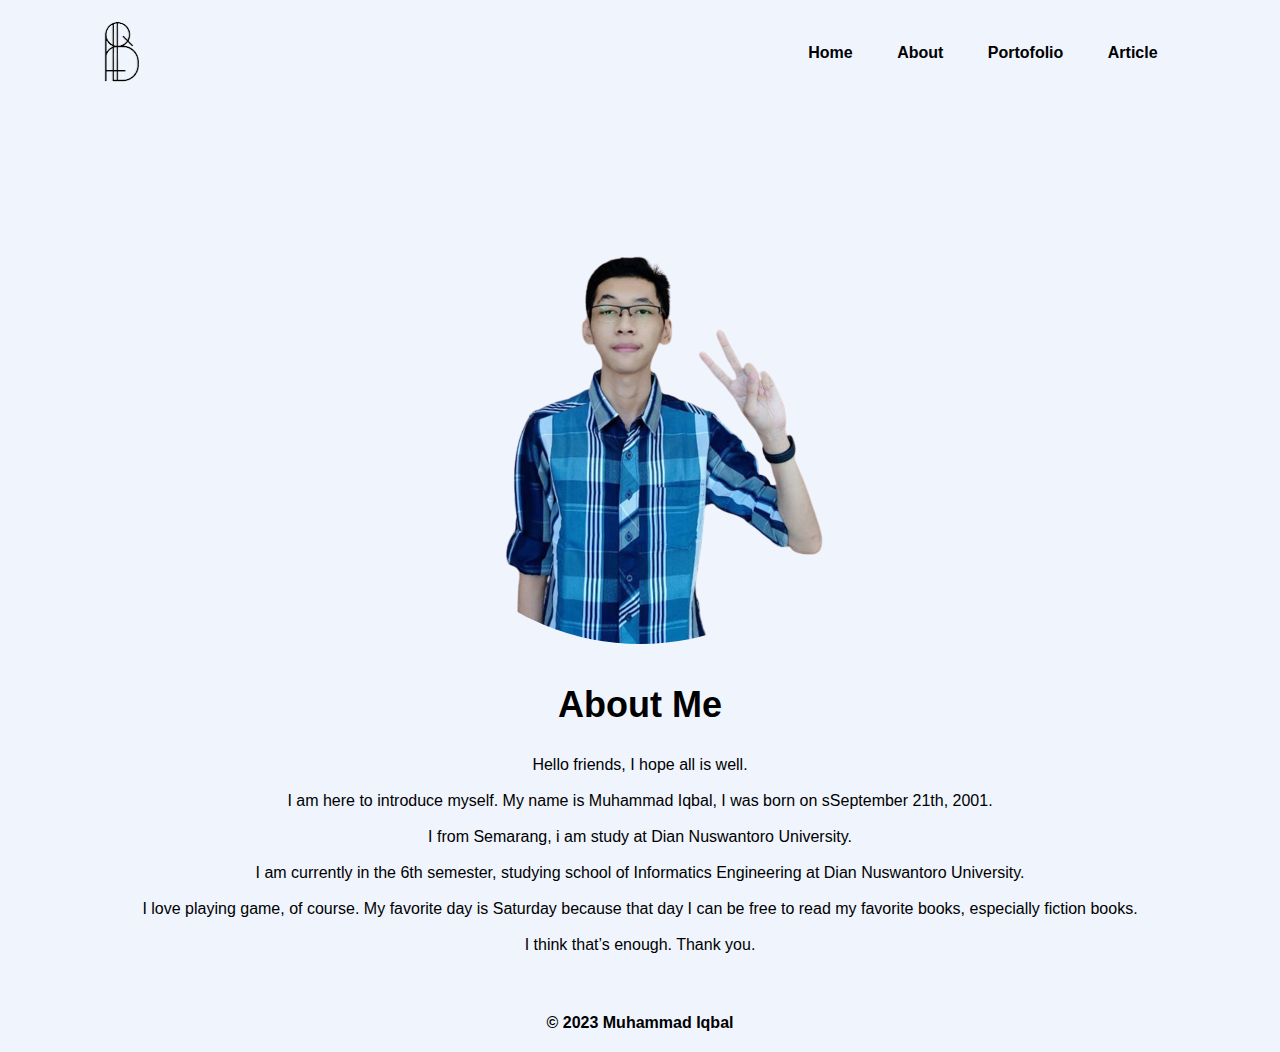
==== about.html @ 4523c691 "Menyelesaikan web portofolio" ====
<DOCTYPE html>
<html lang="en">
<head>
    <meta charset="UTF-8">
    <meta http-equiz=""X-UA-Compatible" content="IE=edge">
    <meta name="viewport" content="width=device-width, initial-scale=1.0">
    <title>About Me</title>
    <link rel="stylesheet" href="about.css">
</head>
<body>
    <div class="hero">
        <nav>
            <img src="image/iqbal.png" class="logo">
            <ul>
                <li><a href="index.html">Home</a></li>
                <li><a href="about.html">About</a></li>
                <li><a href="portofolio.html">Portofolio</a></li>
                <li><a href="article.html">Article</a></li>
            </ul>
        </nav>
    </header>
    <main>
      <section class="about">
        <center><img src="image/gambariqbal.png" alt="Profile Picture"></center>
        <center><h2>About Me</h2></center>
        <p>
            <center>Hello friends, I hope all is well.</center>
            <center><br>I am here to introduce myself. My name is Muhammad Iqbal, I was born on sSeptember 21th, 2001.</center> 
            <center><br>I from Semarang, i am study at Dian Nuswantoro University.</center>
            <center><br>I am currently in the 6th semester, studying school of Informatics Engineering at Dian Nuswantoro University.</center>
            <center><br>I love playing game, of course. My favorite day is Saturday because that day I can be free to read my favorite books, especially fiction books. </center>
            <center><br>I think that’s enough. Thank you.</center>
        </p>
      </section>
    </main>
    <footer>
      <p>&copy; 2023 Muhammad Iqbal</p>
    </footer>
  </body>
</html>
---- about.css ----
*{
  margin: 0;
  padding: 0;
  font-family: sans-serif;
}

.hero{
  position: relative;
  width: 100%;
  height: 100vh;
  background: #eff4fd;
}

nav{
  display: flex;
  width: 84%;
  margin: auto;
  padding: 20px 0;
  align-items: center;
  justify-content: space-between;
}

nav ul li{
  display: inline-block;
  list-style: none;
  margin: 10px 20px;
}

nav ul li a{
  text-decoration: none;
  color: #000;
  font-weight: bold;
}

nav ul li a:hover{
  color: red;
}


main {
  padding: 20px;
  background-color: #eff4fd;
}

.about {
  display: flex;
  flex-direction: column;
  align-items: center;
  text-align: center;
}

.about img {
  border-radius: 100%;
  margin-bottom: 20px;
  padding: 20px;
}

.about h2 {
  font-size: 36px;
  margin-bottom: 10px;
}

.about p {
  line-height: 1.5;
  margin-bottom: 20px;
}

footer {
  background-color: #eff4fd;
  color: #000;
  padding: 20px;
  font-weight: bold;
  text-align: center;
}
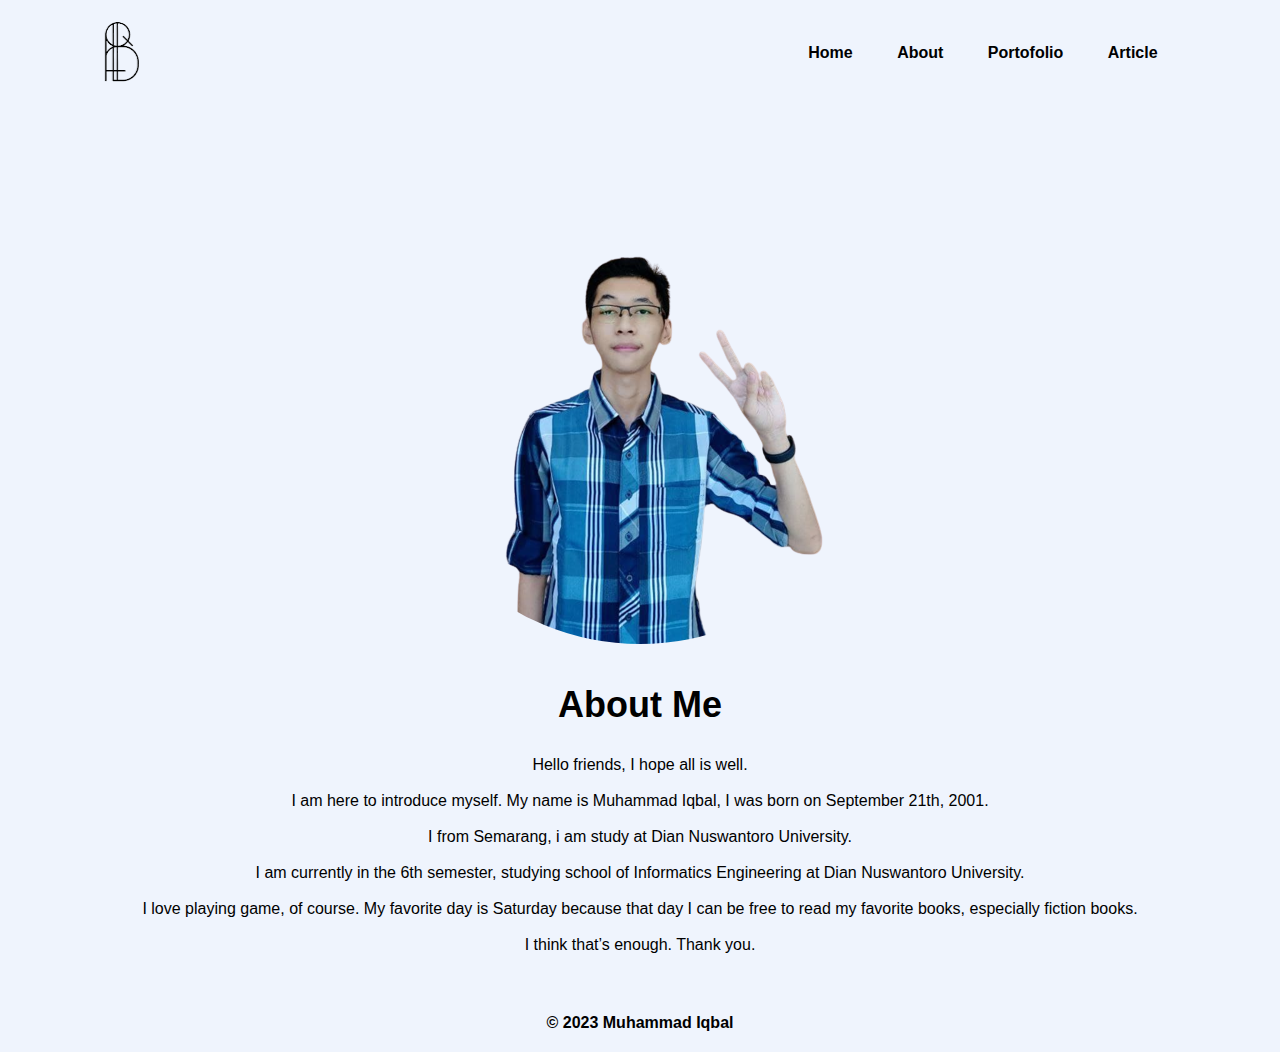
==== commit f527bd93: "Technical ProjecT Assigment 1" ====
--- a/about.html
+++ b/about.html
@@ -1,6 +1,6 @@
 <DOCTYPE html>
 <html lang="en">
-<head>
+<head> 
     <meta charset="UTF-8">
     <meta http-equiz=""X-UA-Compatible" content="IE=edge">
     <meta name="viewport" content="width=device-width, initial-scale=1.0">
@@ -25,7 +25,7 @@
         <center><h2>About Me</h2></center>
         <p>
             <center>Hello friends, I hope all is well.</center>
-            <center><br>I am here to introduce myself. My name is Muhammad Iqbal, I was born on sSeptember 21th, 2001.</center> 
+            <center><br>I am here to introduce myself. My name is Muhammad Iqbal, I was born on September 21th, 2001.</center> 
             <center><br>I from Semarang, i am study at Dian Nuswantoro University.</center>
             <center><br>I am currently in the 6th semester, studying school of Informatics Engineering at Dian Nuswantoro University.</center>
             <center><br>I love playing game, of course. My favorite day is Saturday because that day I can be free to read my favorite books, especially fiction books. </center>
--- a/about.css
+++ b/about.css
@@ -2,7 +2,7 @@
   margin: 0;
   padding: 0;
   font-family: sans-serif;
-}
+} 
 
 .hero{
   position: relative;
